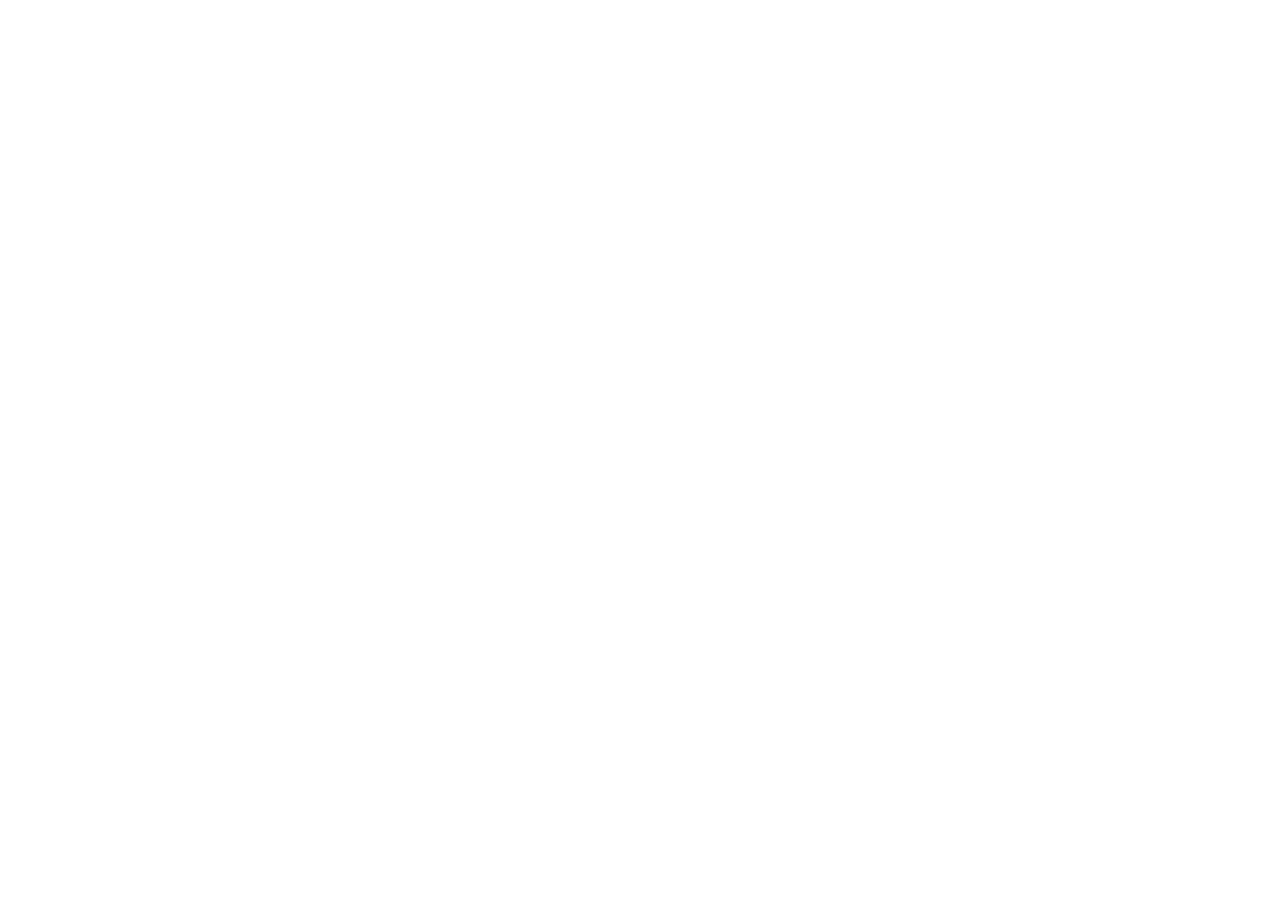
==== blogs.html @ bf6cd451 "Create files projects and blogs" ====
<!DOCTYPE html>
<html lang="en">
<head>
    <meta charset="UTF-8">
    <meta http-equiv="X-UA-Compatible" content="IE=edge">
    <meta name="viewport" content="width=device-width, initial-scale=1.0">
    <title>Document</title>
</head>
<body>
    
</body>
</html>
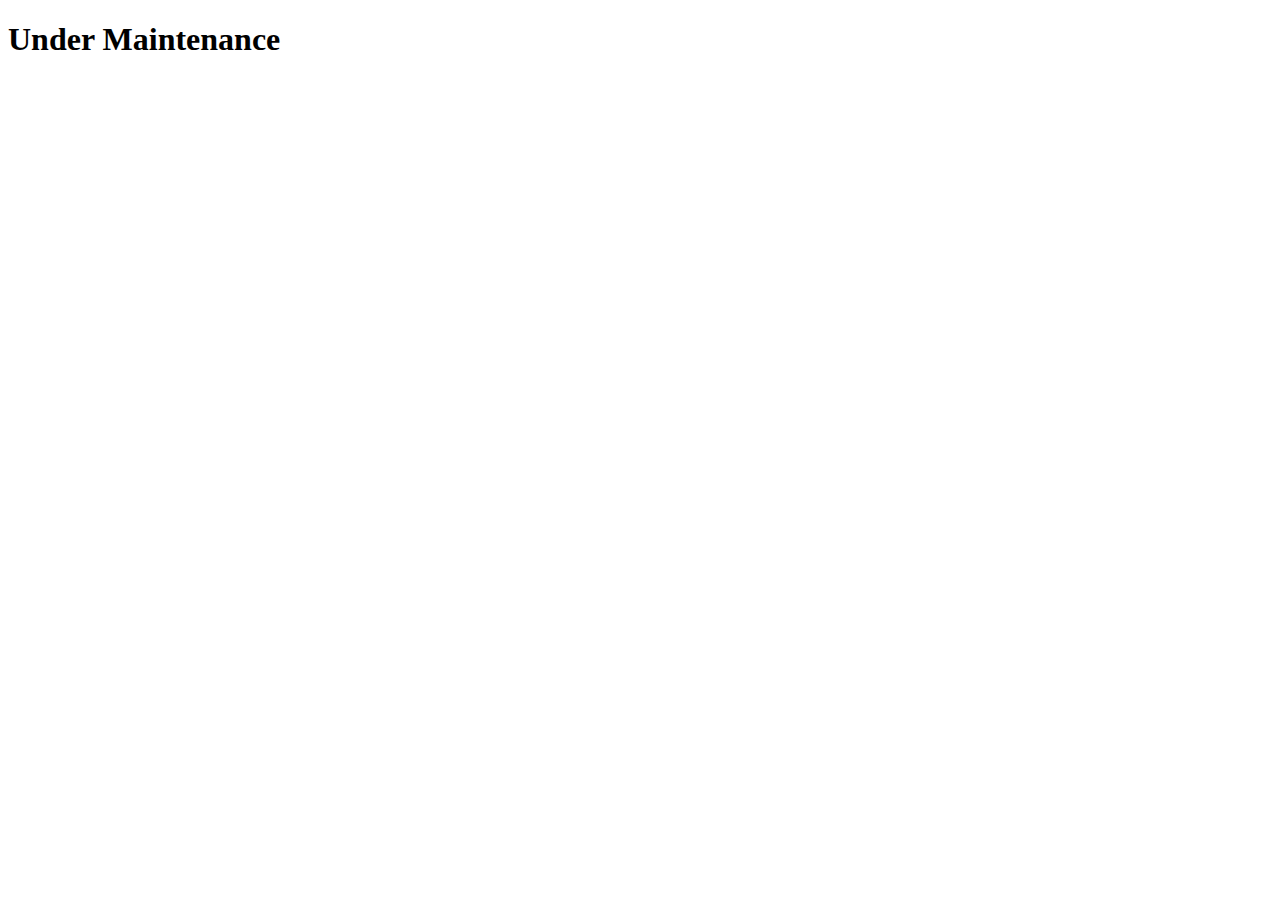
==== commit bf082b46: "add about" ====
--- a/blogs.html
+++ b/blogs.html
@@ -4,9 +4,9 @@
     <meta charset="UTF-8">
     <meta http-equiv="X-UA-Compatible" content="IE=edge">
     <meta name="viewport" content="width=device-width, initial-scale=1.0">
-    <title>Document</title>
+    <title>Blogs</title>
 </head>
 <body>
-    
+    <h1>Under Maintenance</h1>
 </body>
 </html>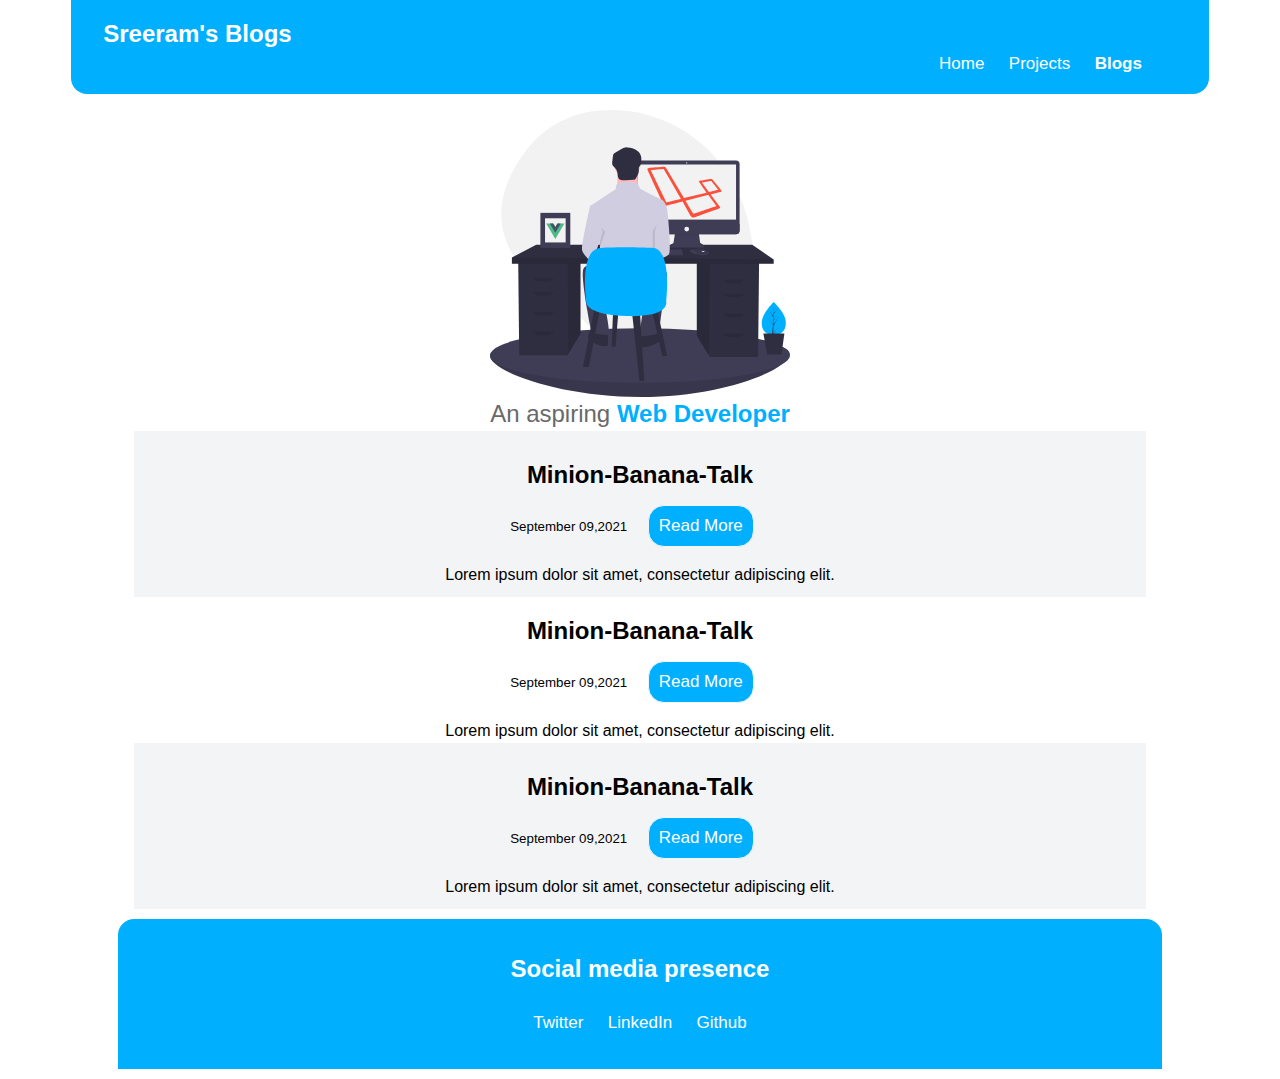
==== commit 7586d288: "blog page built" ====
--- a/blogs.html
+++ b/blogs.html
@@ -4,9 +4,69 @@
     <meta charset="UTF-8">
     <meta http-equiv="X-UA-Compatible" content="IE=edge">
     <meta name="viewport" content="width=device-width, initial-scale=1.0">
+    <link rel="stylesheet" href="styles.css">
     <title>Blogs</title>
 </head>
 <body>
-    <h1>Under Maintenance</h1>
+    <nav class=navigation>
+        <h2 class="heading" style="font-weight: bold;">
+            Sreeram's Blogs
+        </h2>
+        <ul class="navigation-right list-top">
+            <li class="navigation-inline">
+                <a href="index.html">Home</a>
+            </li>
+            <li class="navigation-inline">
+                <a href="projects.html">Projects</a>
+            </li>
+            <li class="navigation-inline">
+                <a href="blogs.html" style="font-weight: bold;">Blogs</a>
+            </li>
+        </ul>
+    </nav>
+    <section class="navigation-center">
+        <div>
+            <img class=draw src="images/undraw.svg" alt="">
+            <p class="navigation-center main">An aspiring <strong>Web Developer</strong></p>
+        </div>
+        <div class="top-bottom">
+            <h2 style="margin-bottom: 0px;">Minion-Banana-Talk</h2>
+            <small>September 09,2021</small>
+            <button class="box1"><a href="">Read More</a></button>
+            <p>
+                Lorem ipsum dolor sit amet, consectetur adipiscing elit.
+            </p>
+        </div>
+        <div>
+            <h2 style="margin-bottom: 0px;">Minion-Banana-Talk</h2>
+            <small>September 09,2021</small>
+            <button class="box1"><a href="">Read More</a></button>
+            <p>
+                Lorem ipsum dolor sit amet, consectetur adipiscing elit.
+            </p>
+        </div>
+        <div class="top-bottom">
+            <h2 style="margin-bottom: 0px;">Minion-Banana-Talk</h2>
+            <small>September 09,2021</small>
+            <button class="box1"><a href="">Read More</a></button>
+            <p>
+                Lorem ipsum dolor sit amet, consectetur adipiscing elit.
+            </p>
+        </div>
+    </section>
+    <footer class="navigation">
+        <h2>Social media presence</h2>
+        <ul">
+            <li class="navigation-inline">
+                <a href="">Twitter</a>
+            </li>
+            <li class="navigation-inline">
+                <a href="">LinkedIn</a>
+            </li>
+            <li class="navigation-inline">
+                <a href="">Github</a>
+            </li>
+        </ul>
+</footer>
 </body>
 </html>--- a/styles.css
+++ b/styles.css
@@ -0,0 +1,142 @@
+:root {
+    --font-color : #00B0FF;
+    --main-font : #696969;
+    --off-white: #f3f4f6;
+}
+img {
+    max-width : 300px;
+    margin : auto;
+    display: block;
+    align-items: center;
+}
+
+ul {
+    list-style: none;
+    padding: 0;
+}
+
+.projectList {
+    align-items: left;
+}
+
+small {
+    align-items: left;
+}
+section {
+    margin: auto;
+    width: 80%;
+    margin-top: 0;
+    padding-top: 0;
+    font-family: "Montserrat", sans-serif;
+}
+
+p {
+    text-align: justify;
+    text-align: center;
+    margin : 3px;
+}
+
+a {
+    color : white;
+    text-decoration: none;
+    display: flex;
+    padding: 10px 2px;
+    font-size: 17px;
+}
+
+.navigation-center {
+    display : center;
+    text-align: center;
+}
+
+.main {
+    text-align: center;
+    font-size: 1.5rem;
+    color: var(--main-font);
+}
+
+strong {
+    color: var(--font-color);
+}
+
+body {
+    font-family: "Montserrat", sans-serif;
+}
+
+.list-top {
+    margin-top: -15px;
+    padding-right: 5%;
+}
+
+nav {
+    background-color: var(--font-color);
+    margin: auto;
+    width: 90%;
+    margin-top : -30px;
+    border-bottom-left-radius: 1rem;
+    border-bottom-right-radius: 1rem; 
+}
+
+.navigation-inline {
+    display:inline-block;
+    padding: 0 8px; 
+    padding-bottom: 10px;
+}
+
+.heading {
+    color: white;
+    text-align: left;
+    padding: 1rem 2rem;
+    margin-bottom: -20px;
+    margin-right: 10px;
+    padding-top: 30px;
+}
+
+.navigation-right {
+    text-align : right;
+}
+
+.top-bottom {
+    background-color: var(--off-white);
+    padding : 10px;
+}
+
+.box1 {
+    color: white;
+    box-sizing: border-box;
+    padding : .2rem;
+    margin : 1rem;
+    background-color: var(--font-color);
+    border-radius: 1rem;
+    border: 1px solid var(--off-white);
+    padding: 0 .5rem;
+    
+}
+
+.box2 {
+    box-sizing: border-box;
+    padding : .2rem;
+    margin : 1rem;
+    background-color: white;
+    border-radius: 1rem;
+    border: 1px solid var(--font-color);
+    padding: 0 .5rem;
+}
+
+.box2 a {
+    color: var(--font-color)
+}
+
+footer {
+    background-color: var(--font-color);
+    color : white;
+    align-items: center;
+    text-align: center;
+    padding : 1rem;
+    margin: auto;
+    margin-top: 10px;
+    width: 80%;
+    margin-bottom:-20px;
+    border-top-left-radius: 1rem;
+    border-top-right-radius: 1rem;
+}
